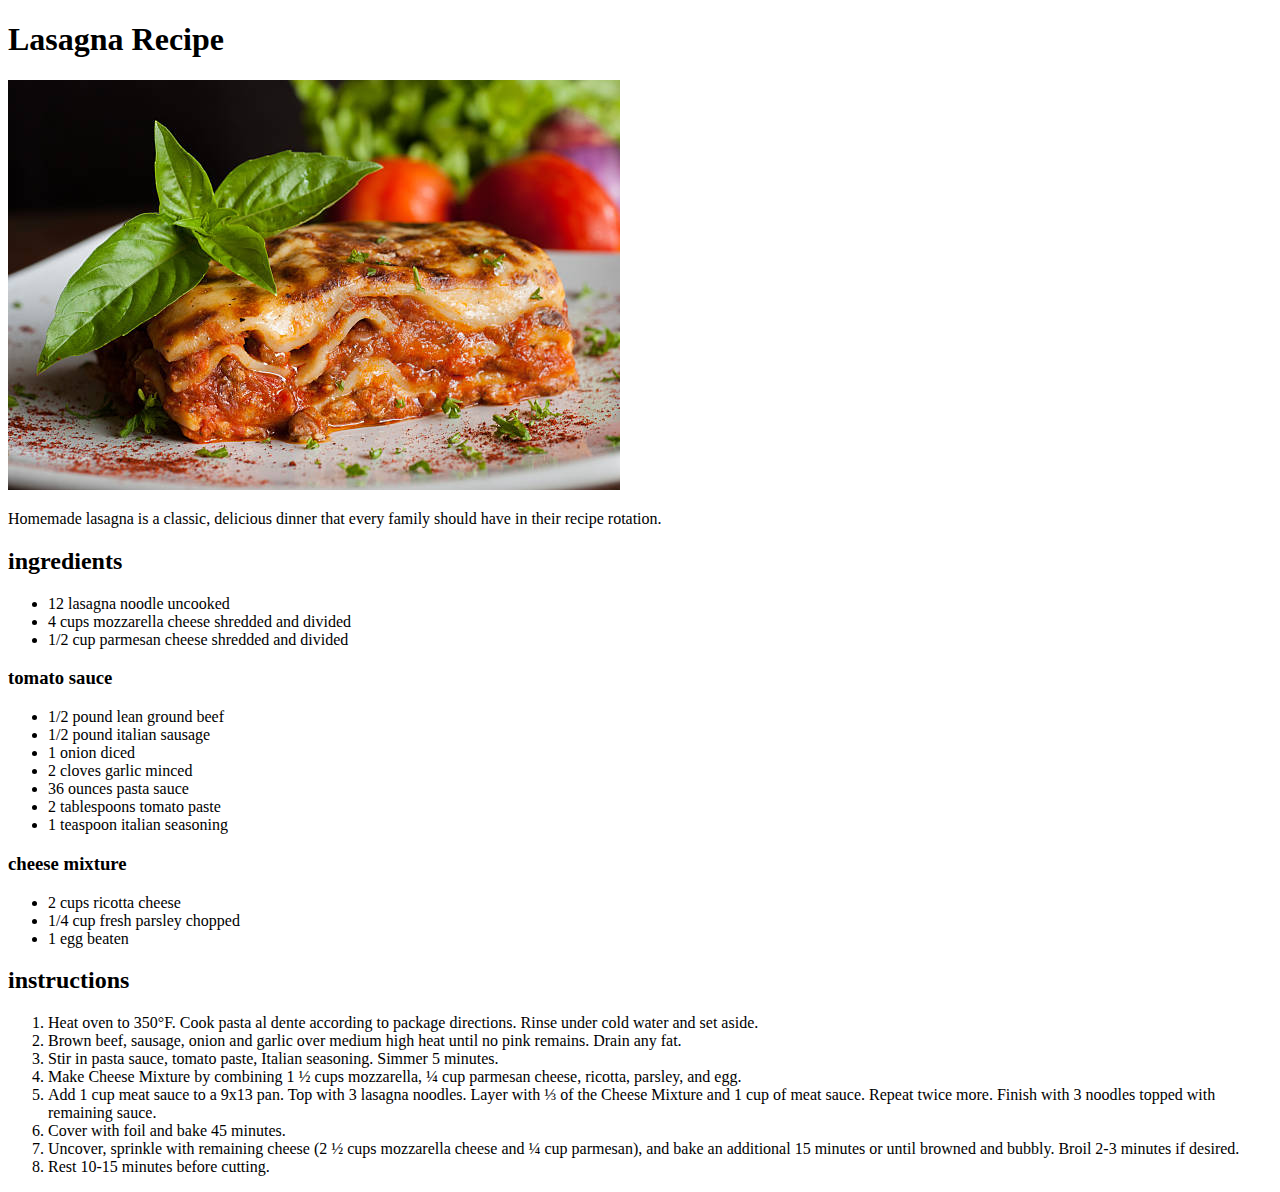
==== recipes/lasagna.html @ 8c5c2f87 "Set up HTML boilerplate for index.html and child pages" ====
<!DOCTYPE html>
<html lang="en">
<head>
    <meta charset="UTF-8">
    <meta http-equiv="X-UA-Compatible" content="IE=edge">
    <meta name="viewport" content="width=device-width, initial-scale=1.0">
    <title>Lasagna Recipe</title>
</head>
<body>
    <h1>Lasagna Recipe</h1>
    <img src="lasagna.jpg" alt="Lasgna Image">
    <p>Homemade lasagna is a classic, delicious dinner that every 
        family should have in their recipe rotation. </p>
    <h2>ingredients</h2>
    <ul>
        <li>12 lasagna noodle uncooked</li>
        <li>4 cups mozzarella cheese shredded and divided</li>
        <li>1/2 cup parmesan cheese shredded and divided</li>
    </ul>
    <h3>tomato sauce</h3>
    <ul>
        <li>1/2 pound lean ground beef</li>
        <li>1/2 pound italian sausage</li>
        <li>1 onion diced</li>
        <li>2 cloves garlic minced</li>
        <li>36 ounces pasta sauce</li>
        <li>2 tablespoons tomato paste</li>
        <li>1 teaspoon italian seasoning</li>
    </ul>
    <h3>cheese mixture</h3>
    <ul>
        <li>2 cups ricotta cheese</li>
        <li>1/4 cup fresh parsley chopped</li>
        <li>1 egg beaten</li>
    </ul>
    <h2>instructions</h2>
    <ol>
        <li>Heat oven to 350°F. Cook pasta al dente according to package directions. Rinse under cold water and set aside.</li>
        <li>Brown beef, sausage, onion and garlic over medium high heat until no pink remains. Drain any fat.</li>
        <li>Stir in pasta sauce, tomato paste, Italian seasoning. Simmer 5 minutes.</li>
        <li>Make Cheese Mixture by combining 1 ½ cups mozzarella, ¼ cup parmesan cheese, ricotta, parsley, and egg.
        </li>
        <li>Add 1 cup meat sauce to a 9x13 pan.
            Top with 3 lasagna noodles. Layer with ⅓ of the Cheese Mixture and 1 cup of meat sauce.
            Repeat twice more.
            Finish with 3 noodles topped with remaining sauce.</li>
        <li>Cover with foil and bake 45 minutes. 
        </li>
        <li>Uncover, sprinkle with remaining cheese (2 ½ cups mozzarella cheese and ¼ cup parmesan), and bake an additional 15 minutes or until browned and bubbly. Broil 2-3 minutes if desired.
        </li>
        <li>Rest 10-15 minutes before cutting.
        </li>
    </ol>
</body>
</html>
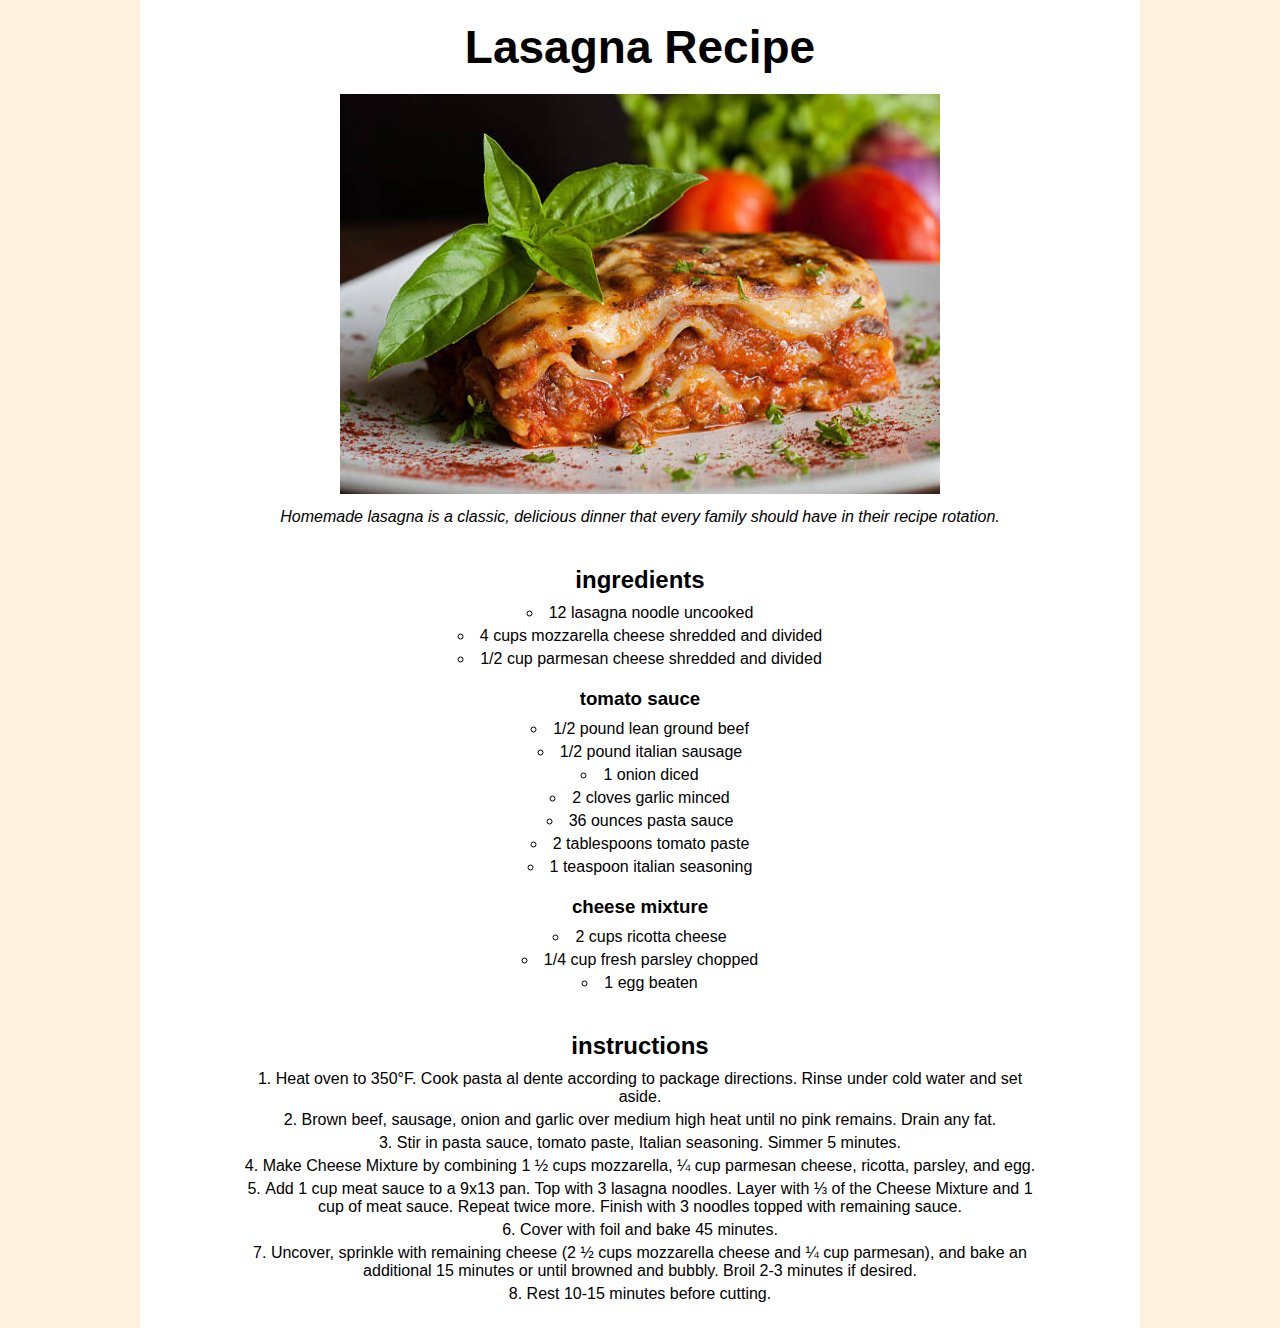
==== commit 11708ee4: "Add stylesheet to HTML pages" ====
--- a/recipes/lasagna.html
+++ b/recipes/lasagna.html
@@ -5,11 +5,13 @@
     <meta http-equiv="X-UA-Compatible" content="IE=edge">
     <meta name="viewport" content="width=device-width, initial-scale=1.0">
     <title>Lasagna Recipe</title>
+    <link rel="stylesheet" href="../styles.css">
 </head>
 <body>
+    <div>
     <h1>Lasagna Recipe</h1>
-    <img src="lasagna.jpg" alt="Lasgna Image">
-    <p>Homemade lasagna is a classic, delicious dinner that every 
+    <img src="../images/lasagna.jpg" alt="Lasgna Image">
+    <p class="quote">Homemade lasagna is a classic, delicious dinner that every 
         family should have in their recipe rotation. </p>
     <h2>ingredients</h2>
     <ul>
@@ -38,18 +40,15 @@
         <li>Heat oven to 350°F. Cook pasta al dente according to package directions. Rinse under cold water and set aside.</li>
         <li>Brown beef, sausage, onion and garlic over medium high heat until no pink remains. Drain any fat.</li>
         <li>Stir in pasta sauce, tomato paste, Italian seasoning. Simmer 5 minutes.</li>
-        <li>Make Cheese Mixture by combining 1 ½ cups mozzarella, ¼ cup parmesan cheese, ricotta, parsley, and egg.
-        </li>
+        <li>Make Cheese Mixture by combining 1 ½ cups mozzarella, ¼ cup parmesan cheese, ricotta, parsley, and egg.</li>
         <li>Add 1 cup meat sauce to a 9x13 pan.
             Top with 3 lasagna noodles. Layer with ⅓ of the Cheese Mixture and 1 cup of meat sauce.
             Repeat twice more.
             Finish with 3 noodles topped with remaining sauce.</li>
-        <li>Cover with foil and bake 45 minutes. 
-        </li>
-        <li>Uncover, sprinkle with remaining cheese (2 ½ cups mozzarella cheese and ¼ cup parmesan), and bake an additional 15 minutes or until browned and bubbly. Broil 2-3 minutes if desired.
-        </li>
-        <li>Rest 10-15 minutes before cutting.
-        </li>
+        <li>Cover with foil and bake 45 minutes.</li>
+        <li>Uncover, sprinkle with remaining cheese (2 ½ cups mozzarella cheese and ¼ cup parmesan), and bake an additional 15 minutes or until browned and bubbly. Broil 2-3 minutes if desired.</li>
+        <li>Rest 10-15 minutes before cutting.</li>
     </ol>
+    </div>
 </body>
 </html>--- a/styles.css
+++ b/styles.css
@@ -0,0 +1,63 @@
+* {
+    font-family: Arial, Helvetica, sans-serif;
+    text-align: center;
+    margin: 0;
+}
+
+body {
+    background-color:#fff3e0;
+    height: 100%;
+}
+
+div {
+    background-color: #ffffff;
+    color: black;
+    height: 100%;
+    width: 1000px;
+    margin: auto;
+    padding-bottom: 20px;
+}
+
+h1 {
+    font-size: 46px;
+    padding: 20px;
+}
+
+h2{
+    margin-top: 40px;
+    margin-bottom: 10px;
+}
+
+h3 {
+    margin-top: 20px;
+    margin-bottom: 10px;
+}
+
+ul {
+    list-style-type: circle;
+    list-style-position: inside;
+    padding-left: 0;
+}
+
+li {
+    margin-bottom: 5px;
+}
+
+ol {
+    list-style-position: inside;
+    width: 800px;
+    display: table;
+    margin: 0 auto;
+    padding-left: 0;
+}
+
+img {
+    height: 400px;
+    width: 600px;
+}
+
+.quote {
+    margin-top: 10px;
+    text-align: center;
+    font-style: italic;
+}
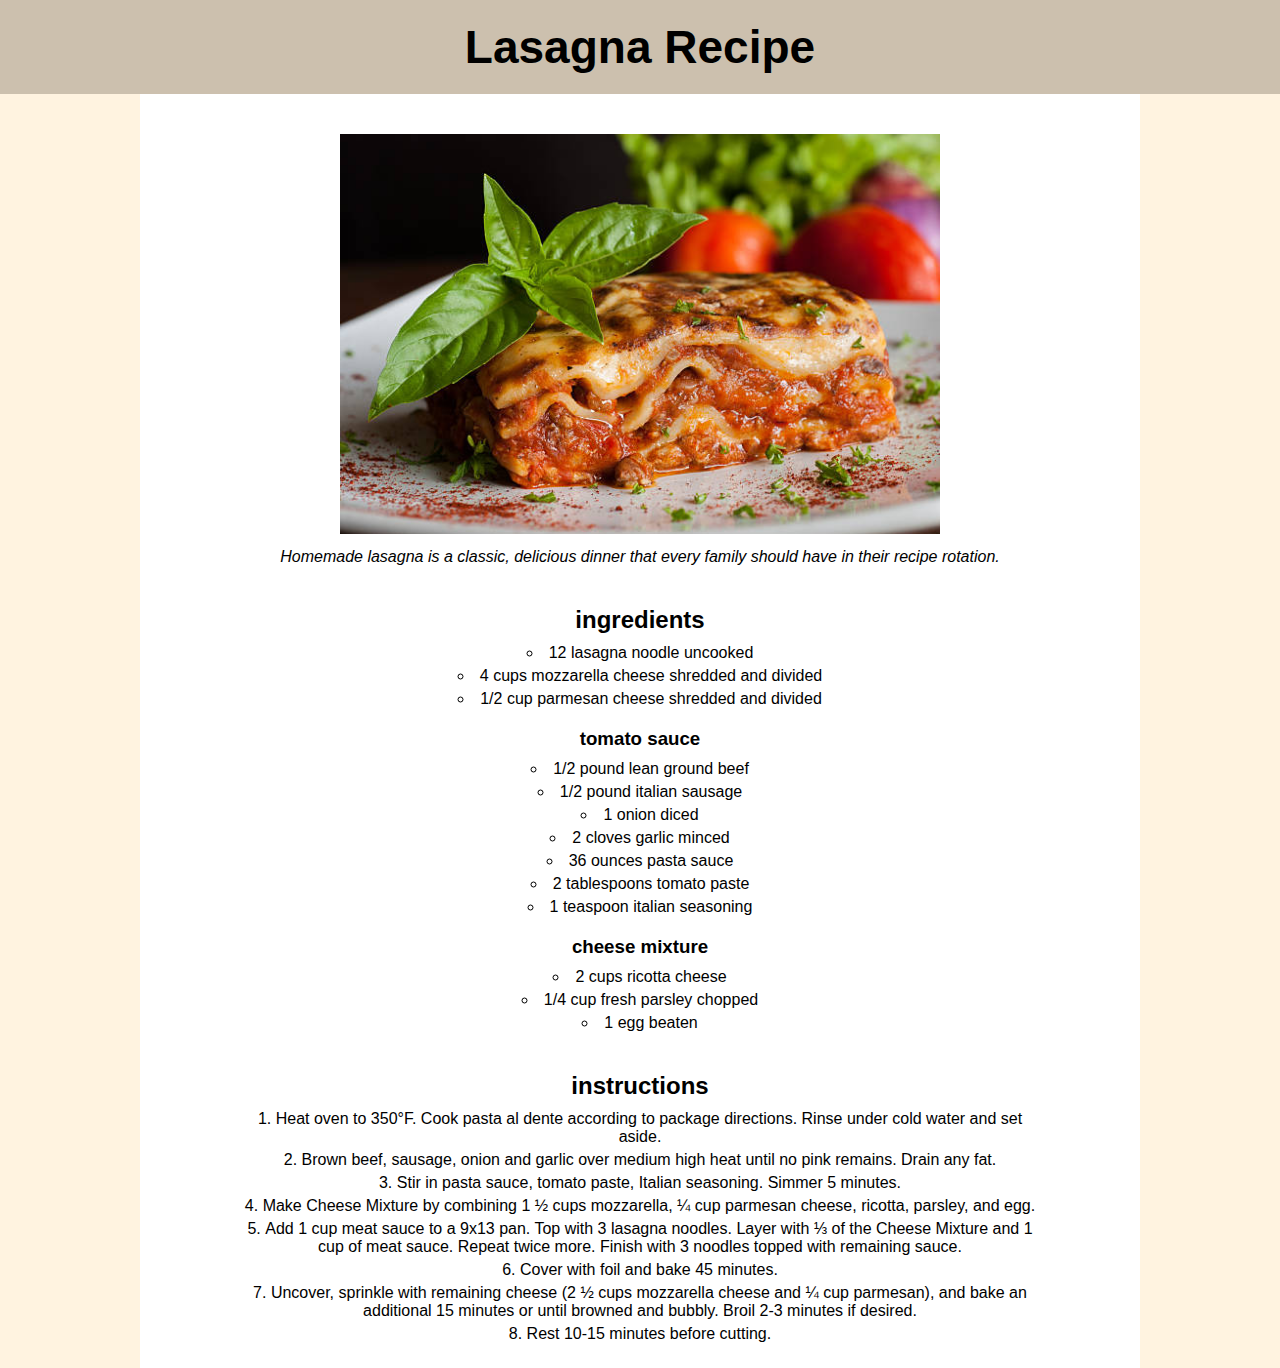
==== commit a275a28c: "Add header and style it" ====
--- a/recipes/lasagna.html
+++ b/recipes/lasagna.html
@@ -8,47 +8,49 @@
     <link rel="stylesheet" href="../styles.css">
 </head>
 <body>
+    <header>
+        <h1>Lasagna Recipe</h1>
+    </header>
     <div>
-    <h1>Lasagna Recipe</h1>
-    <img src="../images/lasagna.jpg" alt="Lasgna Image">
-    <p class="quote">Homemade lasagna is a classic, delicious dinner that every 
-        family should have in their recipe rotation. </p>
-    <h2>ingredients</h2>
-    <ul>
-        <li>12 lasagna noodle uncooked</li>
-        <li>4 cups mozzarella cheese shredded and divided</li>
-        <li>1/2 cup parmesan cheese shredded and divided</li>
-    </ul>
-    <h3>tomato sauce</h3>
-    <ul>
-        <li>1/2 pound lean ground beef</li>
-        <li>1/2 pound italian sausage</li>
-        <li>1 onion diced</li>
-        <li>2 cloves garlic minced</li>
-        <li>36 ounces pasta sauce</li>
-        <li>2 tablespoons tomato paste</li>
-        <li>1 teaspoon italian seasoning</li>
-    </ul>
-    <h3>cheese mixture</h3>
-    <ul>
-        <li>2 cups ricotta cheese</li>
-        <li>1/4 cup fresh parsley chopped</li>
-        <li>1 egg beaten</li>
-    </ul>
-    <h2>instructions</h2>
-    <ol>
-        <li>Heat oven to 350°F. Cook pasta al dente according to package directions. Rinse under cold water and set aside.</li>
-        <li>Brown beef, sausage, onion and garlic over medium high heat until no pink remains. Drain any fat.</li>
-        <li>Stir in pasta sauce, tomato paste, Italian seasoning. Simmer 5 minutes.</li>
-        <li>Make Cheese Mixture by combining 1 ½ cups mozzarella, ¼ cup parmesan cheese, ricotta, parsley, and egg.</li>
-        <li>Add 1 cup meat sauce to a 9x13 pan.
-            Top with 3 lasagna noodles. Layer with ⅓ of the Cheese Mixture and 1 cup of meat sauce.
-            Repeat twice more.
-            Finish with 3 noodles topped with remaining sauce.</li>
-        <li>Cover with foil and bake 45 minutes.</li>
-        <li>Uncover, sprinkle with remaining cheese (2 ½ cups mozzarella cheese and ¼ cup parmesan), and bake an additional 15 minutes or until browned and bubbly. Broil 2-3 minutes if desired.</li>
-        <li>Rest 10-15 minutes before cutting.</li>
-    </ol>
+        <img src="../images/lasagna.jpg" alt="Lasgna Image">
+        <p class="quote">Homemade lasagna is a classic, delicious dinner that every 
+            family should have in their recipe rotation. </p>
+        <h2>ingredients</h2>
+        <ul>
+            <li>12 lasagna noodle uncooked</li>
+            <li>4 cups mozzarella cheese shredded and divided</li>
+            <li>1/2 cup parmesan cheese shredded and divided</li>
+        </ul>
+        <h3>tomato sauce</h3>
+        <ul>
+            <li>1/2 pound lean ground beef</li>
+            <li>1/2 pound italian sausage</li>
+            <li>1 onion diced</li>
+            <li>2 cloves garlic minced</li>
+            <li>36 ounces pasta sauce</li>
+            <li>2 tablespoons tomato paste</li>
+            <li>1 teaspoon italian seasoning</li>
+        </ul>
+        <h3>cheese mixture</h3>
+        <ul>
+            <li>2 cups ricotta cheese</li>
+            <li>1/4 cup fresh parsley chopped</li>
+            <li>1 egg beaten</li>
+        </ul>
+        <h2>instructions</h2>
+        <ol>
+            <li>Heat oven to 350°F. Cook pasta al dente according to package directions. Rinse under cold water and set aside.</li>
+            <li>Brown beef, sausage, onion and garlic over medium high heat until no pink remains. Drain any fat.</li>
+            <li>Stir in pasta sauce, tomato paste, Italian seasoning. Simmer 5 minutes.</li>
+            <li>Make Cheese Mixture by combining 1 ½ cups mozzarella, ¼ cup parmesan cheese, ricotta, parsley, and egg.</li>
+            <li>Add 1 cup meat sauce to a 9x13 pan.
+                Top with 3 lasagna noodles. Layer with ⅓ of the Cheese Mixture and 1 cup of meat sauce.
+                Repeat twice more.
+                Finish with 3 noodles topped with remaining sauce.</li>
+            <li>Cover with foil and bake 45 minutes.</li>
+            <li>Uncover, sprinkle with remaining cheese (2 ½ cups mozzarella cheese and ¼ cup parmesan), and bake an additional 15 minutes or until browned and bubbly. Broil 2-3 minutes if desired.</li>
+            <li>Rest 10-15 minutes before cutting.</li>
+        </ol>
     </div>
 </body>
 </html>--- a/styles.css
+++ b/styles.css
@@ -9,6 +9,10 @@
     height: 100%;
 }
 
+header {
+    background-color: #ccc0ae;
+}
+
 div {
     background-color: #ffffff;
     color: black;
@@ -16,6 +20,7 @@
     width: 1000px;
     margin: auto;
     padding-bottom: 20px;
+    padding-top: 40px;
 }
 
 h1 {
